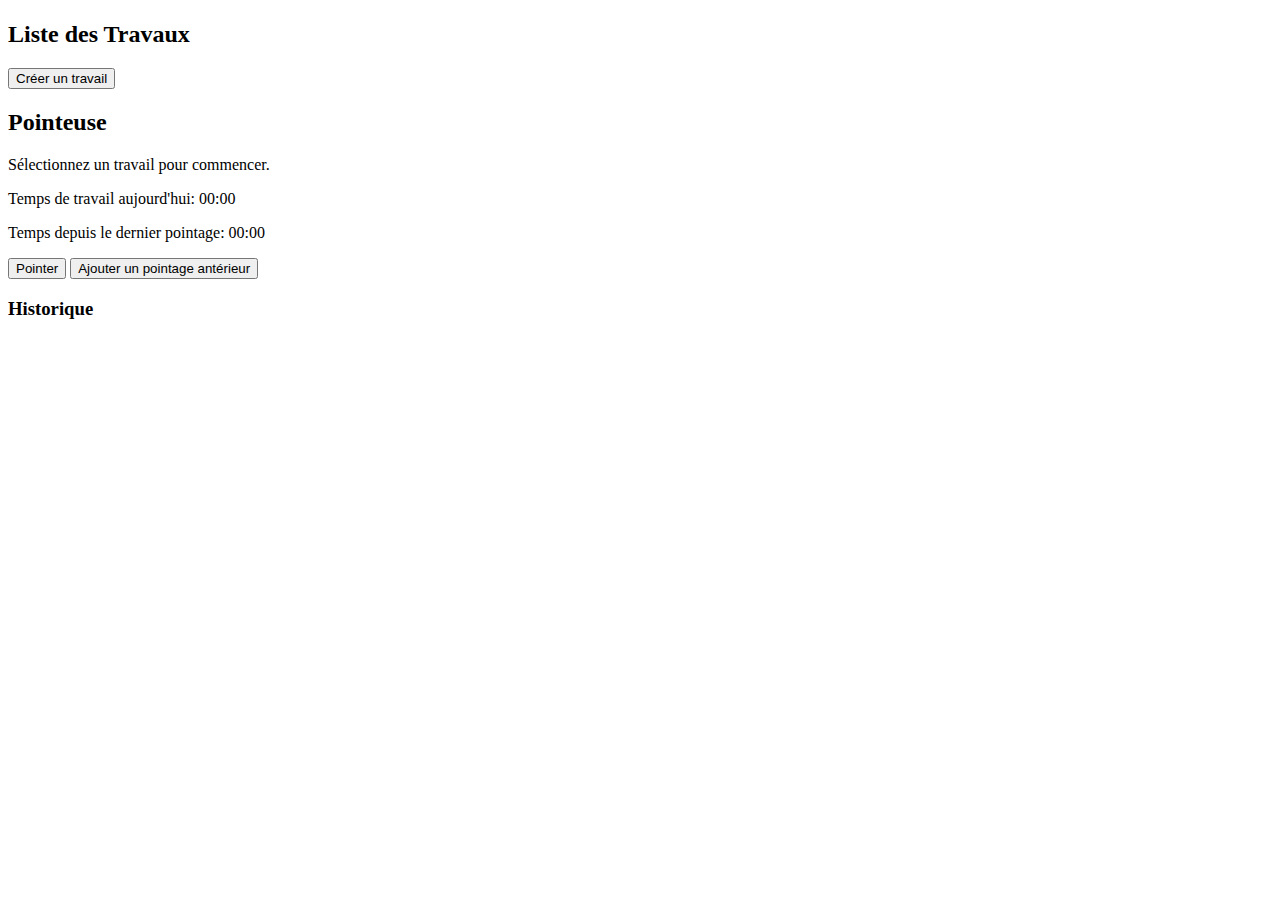
==== index.html @ 525e781f "Create index.html" ====
<!DOCTYPE html>
<html lang="fr">
<head>
    <meta charset="UTF-8">
    <meta name="viewport" content="width=device-width, initial-scale=1.0">
    <title>Pointeuse</title>
    <link rel="stylesheet" href="styles.css">
</head>
<body>
    <div class="container">
        <div class="header">
            <h1 id="date-time"></h1>
        </div>
        <div class="content">
            <div id="job-list">
                <h2>Liste des Travaux</h2>
                <button onclick="createJob()">Créer un travail</button>
                <ul id="jobs"></ul>
            </div>
            <div id="time-tracker">
                <h2>Pointeuse</h2>
                <div id="current-job-info">
                    <p>Sélectionnez un travail pour commencer.</p>
                </div>
                <div id="time-display">
                    <p>Temps de travail aujourd'hui: <span id="today-work-time">00:00</span></p>
                    <p>Temps depuis le dernier pointage: <span id="last-work-time">00:00</span></p>
                    <button onclick="clockInOut()">Pointer</button>
                    <button onclick="addPreviousTime()">Ajouter un pointage antérieur</button>
                </div>
                <div id="history">
                    <h3>Historique</h3>
                    <ul id="time-entries"></ul>
                </div>
            </div>
        </div>
    </div>
    <script src="script.js"></script>
</body>
</html>
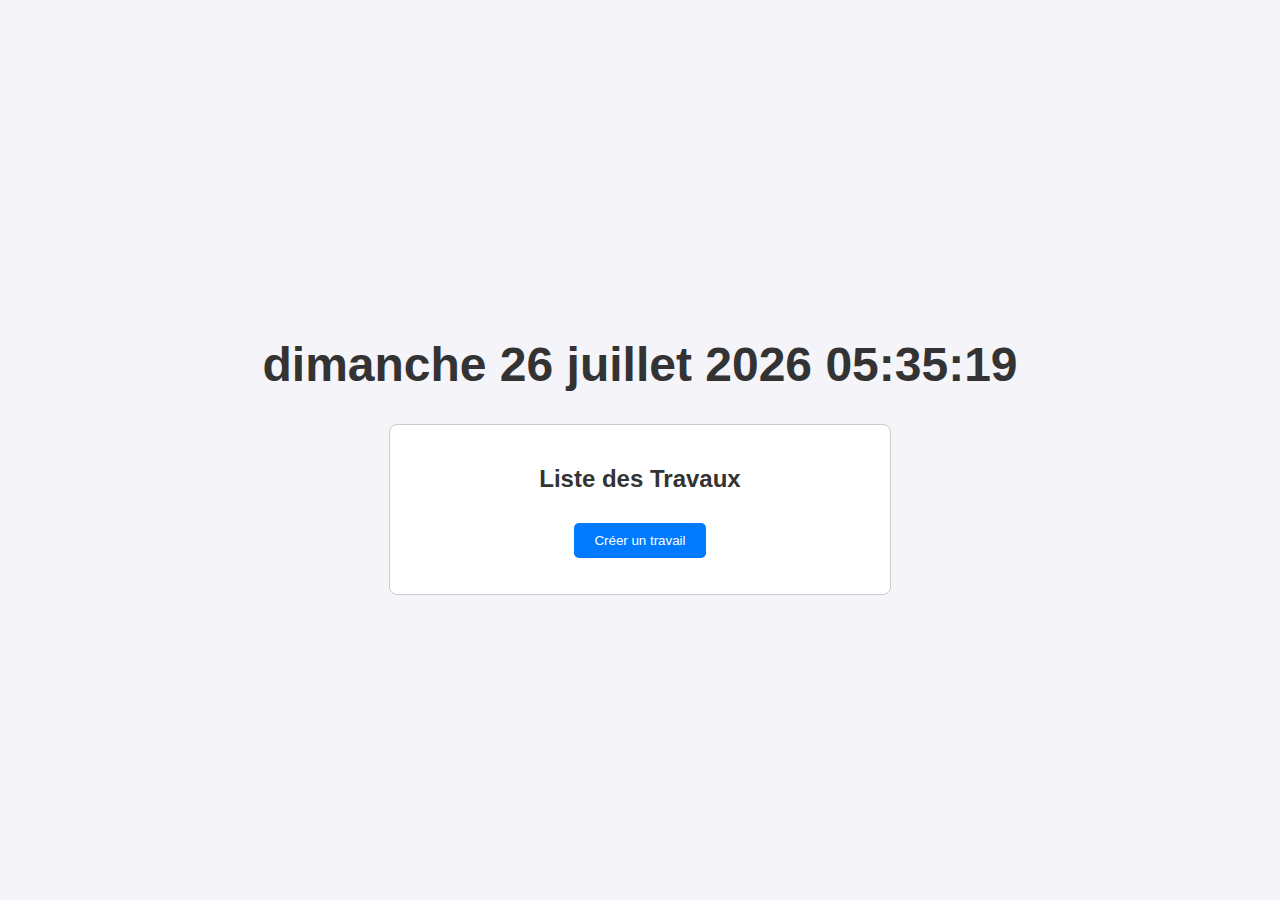
==== commit 35226ca9: "Update index.html" ====
--- a/index.html
+++ b/index.html
@@ -3,7 +3,7 @@
 <head>
     <meta charset="UTF-8">
     <meta name="viewport" content="width=device-width, initial-scale=1.0">
-    <title>Pointeuse</title>
+    <title>Accueil - Pointeuse</title>
     <link rel="stylesheet" href="styles.css">
 </head>
 <body>
@@ -17,22 +17,6 @@
                 <button onclick="createJob()">Créer un travail</button>
                 <ul id="jobs"></ul>
             </div>
-            <div id="time-tracker">
-                <h2>Pointeuse</h2>
-                <div id="current-job-info">
-                    <p>Sélectionnez un travail pour commencer.</p>
-                </div>
-                <div id="time-display">
-                    <p>Temps de travail aujourd'hui: <span id="today-work-time">00:00</span></p>
-                    <p>Temps depuis le dernier pointage: <span id="last-work-time">00:00</span></p>
-                    <button onclick="clockInOut()">Pointer</button>
-                    <button onclick="addPreviousTime()">Ajouter un pointage antérieur</button>
-                </div>
-                <div id="history">
-                    <h3>Historique</h3>
-                    <ul id="time-entries"></ul>
-                </div>
-            </div>
         </div>
     </div>
     <script src="script.js"></script>
--- a/styles.css
+++ b/styles.css
@@ -0,0 +1,61 @@
+body {
+    font-family: 'Roboto', sans-serif;
+    background-color: #f4f4f9;
+    color: #333;
+    display: flex;
+    justify-content: center;
+    align-items: center;
+    height: 100vh;
+    margin: 0;
+}
+
+.container {
+    text-align: center;
+    width: 80%;
+}
+
+.header {
+    font-size: 1.5em;
+    margin-bottom: 20px;
+}
+
+.content {
+    display: flex;
+    justify-content: space-around;
+}
+
+#job-list, #time-tracker {
+    border: 1px solid #ccc;
+    padding: 20px;
+    border-radius: 8px;
+    background-color: #fff;
+    width: 45%;
+}
+
+button {
+    margin-top: 10px;
+    padding: 10px 20px;
+    border: none;
+    border-radius: 5px;
+    background-color: #007BFF;
+    color: white;
+    cursor: pointer;
+}
+
+button:hover {
+    background-color: #0056b3;
+}
+
+ul {
+    list-style-type: none;
+    padding: 0;
+}
+
+li {
+    padding: 10px;
+    border-bottom: 1px solid #ddd;
+}
+
+li:last-child {
+    border-bottom: none;
+}
